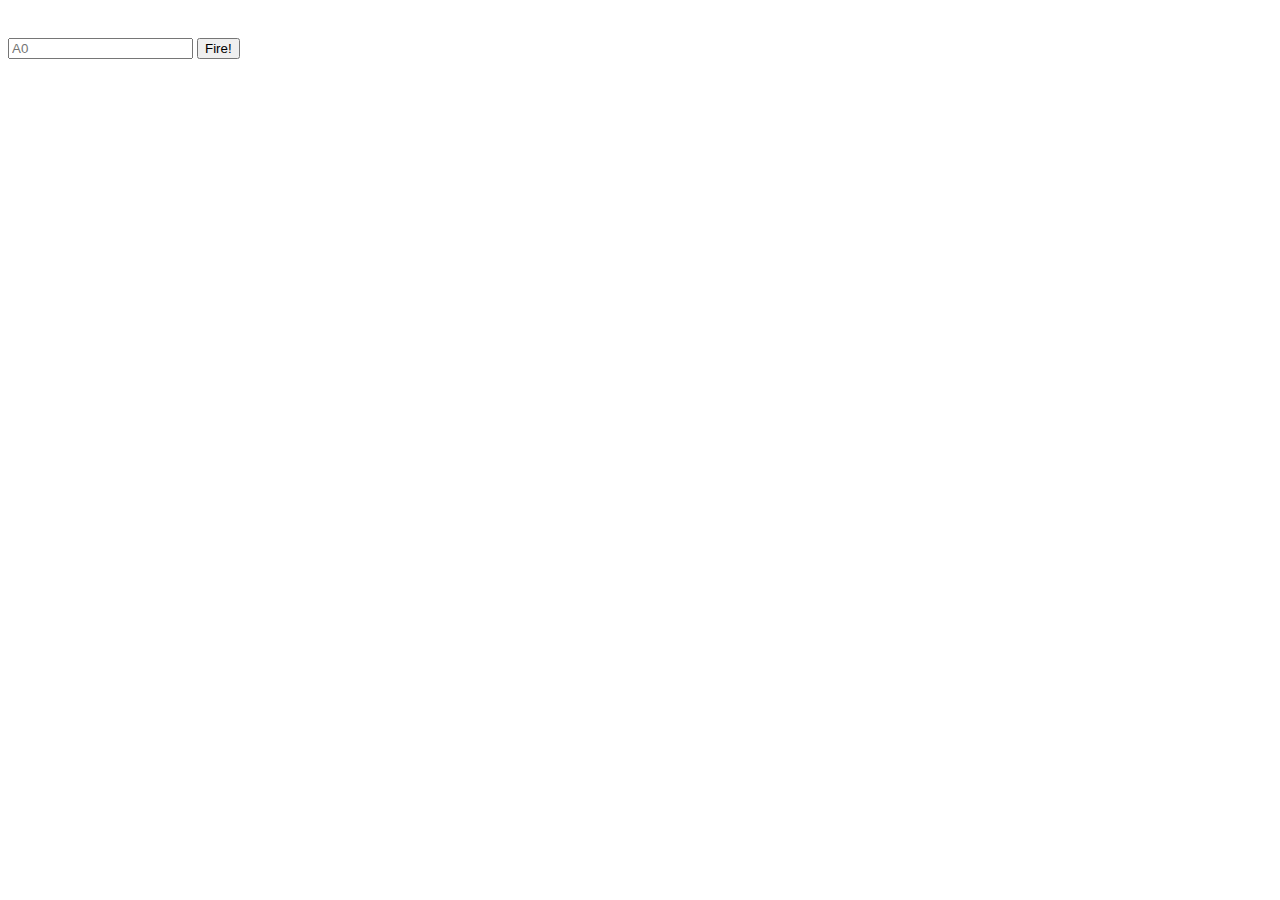
==== index.html @ 9465bc3b "Update index.html" ====
<!DOCTYPE html>
<!--[if lt IE 7]>      <html class="no-js lt-ie9 lt-ie8 lt-ie7"> <![endif]-->
<!--[if IE 7]>         <html class="no-js lt-ie9 lt-ie8"> <![endif]-->
<!--[if IE 8]>         <html class="no-js lt-ie9"> <![endif]-->
<!--[if gt IE 8]><!--> <html class="no-js"> <!--<![endif]-->
    <head>
        <meta charset="utf-8">
        <meta http-equiv="X-UA-Compatible" content="IE=edge">
        <title>Play Battleship</title>
        <meta name="description" content="Play battleship!">
        <meta name="viewport" content="width=device-width, initial-scale=1">
        <link rel="stylesheet" href="/styles/battleship.css">
    </head>
    <body>
        <!--[if lt IE 7]>
            <p class="browsehappy">You are using an <strong>outdated</strong> browser. Please <a href="#">upgrade your browser</a> to improve your experience.</p>
        <![endif]-->
            <div id="board"> 
                <div id="messageArea"></div>
                <table>
                <tr>
                    <td id="00"></td><td id="01"></td><td id="02"></td>
                    <td id="03"></td><td id="04"></td><td id="05"></td>
                    <td id="06"></td>
                </tr>
                <tr>
                        <td id="10"></td><td id="11"></td><td id="12"></td>
                        <td id="13"></td><td id="14"></td><td id="15"></td>
                        <td id="16"></td>
                </tr>
                <tr>
                        <td id="20"></td><td id="21"></td><td id="22"></td>
                        <td id="23"></td><td id="24"></td><td id="25"></td>
                        <td id="26"></td>
                </tr>
                <tr>
                        <td id="30"></td><td id="31"></td><td id="32"></td>
                        <td id="33"></td><td id="34"></td><td id="35"></td>
                        <td id="36"></td>
                </tr>
                <tr>
                        <td id="40"></td><td id="41"></td><td id="42"></td>
                        <td id="43"></td><td id="44"></td><td id="45"></td>
                        <td id="46"></td>
                </tr>
                <tr>
                        <td id="50"></td><td id="51"></td><td id="52"></td>
                        <td id="53"></td><td id="54"></td><td id="55"></td>
                        <td id="56"></td>
                </tr>
                <tr>
                        <td id="60"></td><td id="61"></td><td id="62"></td>
                        <td id="63"></td><td id="64"></td><td id="65"></td>
                        <td id="66"></td>
                </tr>

                </table>
                <form>
                    <input type="text" id="guessInput" placeholder="A0">
                    <input type="button" id="fireButton" value="Fire!">
                </form>
            </div>

           
        
        <script src="battleship.js" async defer></script>
    </body>
</html>
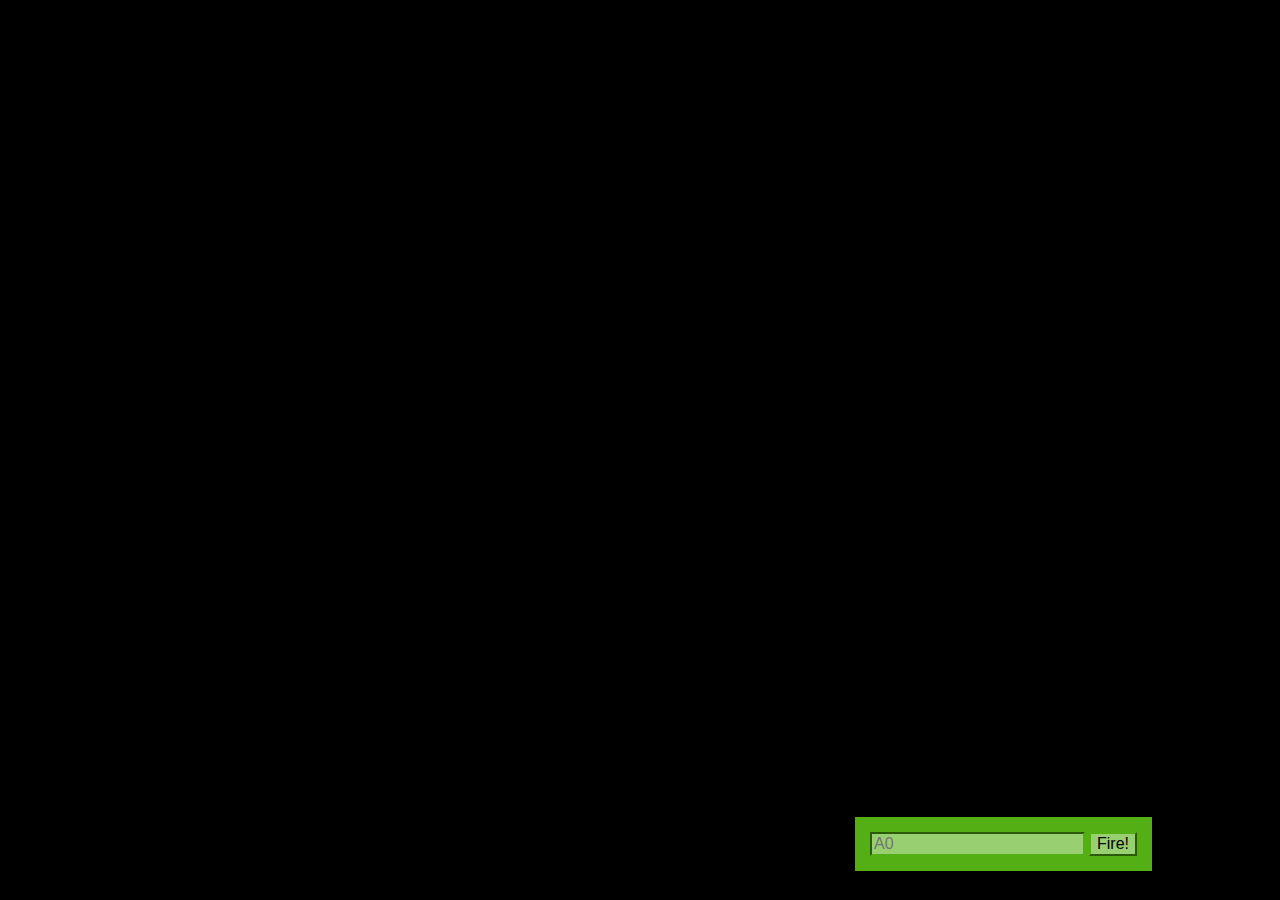
==== commit fbafb817: "Updated" ====
--- a/index.html
+++ b/index.html
@@ -9,7 +9,7 @@
         <title>Play Battleship</title>
         <meta name="description" content="Play battleship!">
         <meta name="viewport" content="width=device-width, initial-scale=1">
-        <link rel="stylesheet" href="/styles/battleship.css">
+        <link rel="stylesheet" href="styles/battleship.css">
     </head>
     <body>
         <!--[if lt IE 7]>
@@ -65,4 +65,4 @@
         
         <script src="battleship.js" async defer></script>
     </body>
-</html>
+</html>--- a/styles/battleship.css
+++ b/styles/battleship.css
@@ -0,0 +1,52 @@
+body {
+    background-color: black;
+}
+
+div#board {
+    position: relative; /*children element will be positioned relative to board*/
+    width: 1024px;
+    height: 863px;
+    margin: auto;
+    background: url("board.jpg") no-repeat;
+}
+
+div#messageArea {
+    position: absolute; /*will be positioned according to the parent element*/
+    top: 0px;
+    left: 0px;
+    color: rgb(83, 175, 19);
+}
+
+table {
+    position: absolute;
+    left: 173px;
+    top: 98px;
+    border-spacing: 0px;
+}
+
+td {
+    width: 94px;
+    height: 94px;
+}
+
+form {
+    position: absolute;
+    bottom: 0px;
+    right: 0px;
+    padding: 15px;
+    background-color: rgb(83, 175, 19);
+}
+
+form input {
+    background-color: rgb(152, 207, 113);
+    border-color: rgb(83, 175, 19);
+    font-size: 1em;
+}
+
+.hit {
+    background: url("images/ship.png") no-repeat center center;
+}
+
+.miss {
+    background: url("images/miss.png") no-repeat center center;
+}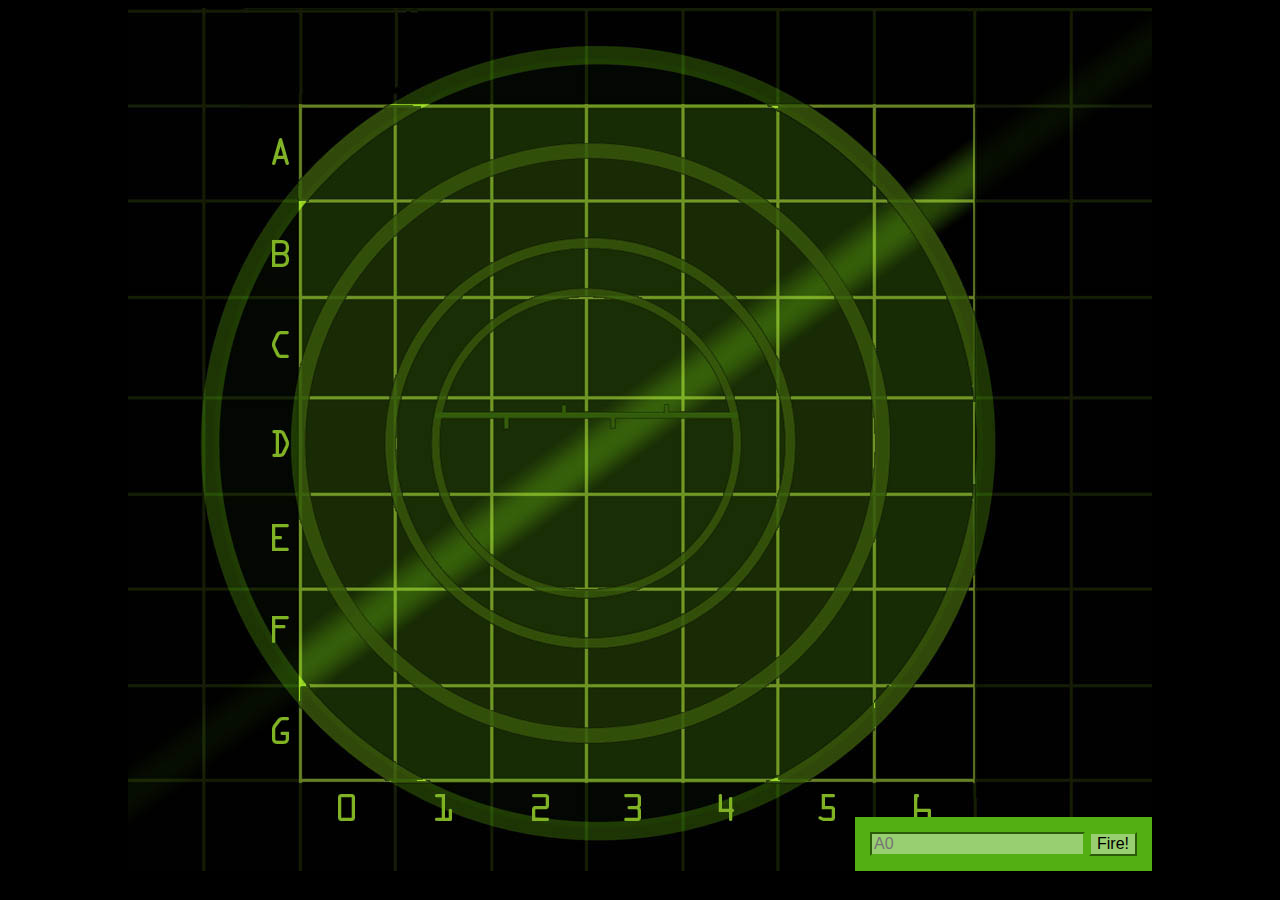
==== commit c53a69ae: "Merge pull request #1 from descxcrs/updates" ====
--- a/index.html
+++ b/index.html
@@ -9,7 +9,7 @@
         <title>Play Battleship</title>
         <meta name="description" content="Play battleship!">
         <meta name="viewport" content="width=device-width, initial-scale=1">
-        <link rel="stylesheet" href="styles/battleship.css">
+        <link rel="stylesheet" href="/styles/battleship.css">
     </head>
     <body>
         <!--[if lt IE 7]>
@@ -65,4 +65,4 @@
         
         <script src="battleship.js" async defer></script>
     </body>
-</html>+</html>
--- a/styles/battleship.css
+++ b/styles/battleship.css
@@ -7,7 +7,7 @@
     width: 1024px;
     height: 863px;
     margin: auto;
-    background: url("board.jpg") no-repeat;
+    background: url("/images/board.jpg") no-repeat;
 }
 
 div#messageArea {
@@ -44,9 +44,9 @@
 }
 
 .hit {
-    background: url("images/ship.png") no-repeat center center;
+    background: url("/images/ship.png") no-repeat center center;
 }
 
 .miss {
-    background: url("images/miss.png") no-repeat center center;
-}+    background: url("/images/miss.png") no-repeat center center;
+}
